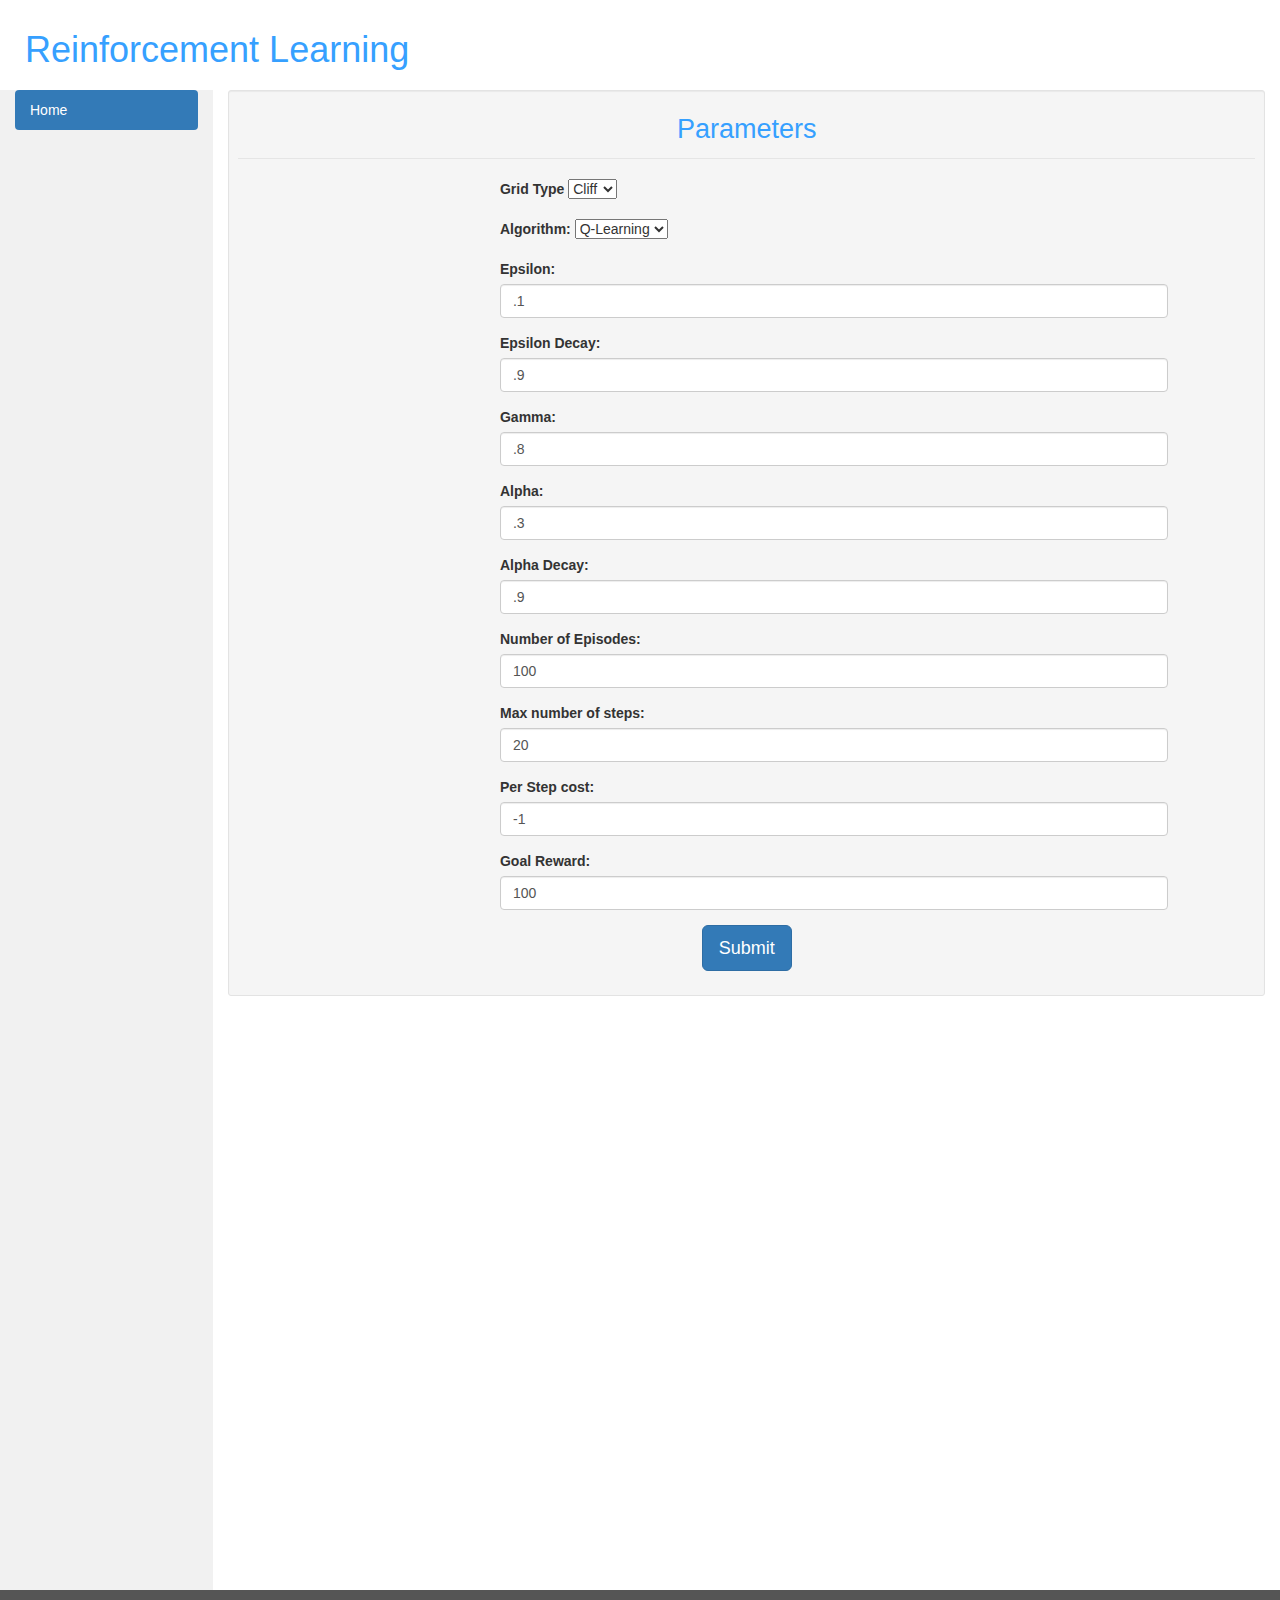
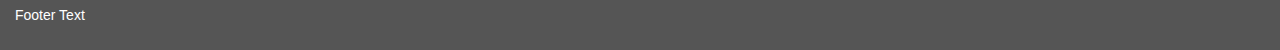
==== FlaskApp/templates/index.html @ 8527aed5 "Select grid type added for sarsa comparison" ====
<!doctype html>
<html>
<head>
    <title>Reinforcement Learning</title>
    <link rel="stylesheet" href="https://maxcdn.bootstrapcdn.com/bootstrap/3.4.0/css/bootstrap.min.css">
    <script src="https://ajax.googleapis.com/ajax/libs/jquery/3.3.1/jquery.min.js"></script>
    <script src="https://maxcdn.bootstrapcdn.com/bootstrap/3.4.0/js/bootstrap.min.js"></script>
    <link rel="stylesheet" href="../static/css/styles.css">
    <script src="../static/javascript/loading.js"></script>


</head>
<body>
<div class="container-fluid">
    <div class="header">
        <h1>Reinforcement Learning</h1>
    </div>
    <div class="row content">
        <div class="col-sm-2 sidenav">

            <ul class="nav nav-pills nav-stacked">
                <li class="active"><a href="{{ url_for('index') }}">Home</a></li>

            </ul><br>

        </div>
        <div class="col-md-10">
            <div class="well well-sm">
                <form class="form-horizontal" action="/run" method="post">
                    <fieldset>
                        <legend class="text-center header">Parameters</legend>
                        <div class="form-group">
                            <span class="col-md-1 col-md-offset-2 text-center"><i class="fa fa-user bigicon"></i></span>
                            <div class="col-md-8">
                                <label for="grid_type">Grid Type </label>
                                <select id="grid_type" name="grid_type">
                                    <option value="grid_cliff">Cliff</option>
                                    <option value="grid_standard">Grid</option>

                                </select>

                            </div>
                        </div>
                        <div class="form-group">
                            <span class="col-md-1 col-md-offset-2 text-center"><i class="fa fa-user bigicon"></i></span>
                            <div class="col-md-8">
                                <label for="algorithm">Algorithm: </label>
                                <select id="algorithm" name="algorithm">
                                    <option value="q-learning">Q-Learning</option>
                                    <option value="sarsa">SARSA</option>

                                </select>

                            </div>
                        </div>
                        <div class="form-group">
                            <span class="col-md-1 col-md-offset-2 text-center"><i class="fa fa-user bigicon"></i></span>
                            <div class="col-md-8">
                                <label for="epsilon">Epsilon: </label>
                                <input id="epsilon" name="epsilon" type="number" min="0" max="1" step=".1" value=".1" class="form-control">
                            </div>
                        </div>
                        <div class="form-group">
                            <span class="col-md-1 col-md-offset-2 text-center"><i class="fa fa-user bigicon"></i></span>
                            <div class="col-md-8">
                                <label for="epsilon_decay">Epsilon Decay: </label>
                                <input id="epsilon_decay" name="epsilon_decay" type="number" min="0" max="1" step=".0001" value=".9" class="form-control">
                            </div>
                        </div>

                        <div class="form-group">
                            <span class="col-md-1 col-md-offset-2 text-center"><i class="fa fa-envelope-o bigicon"></i></span>
                            <div class="col-md-8">
                                <label for="gamma">Gamma: </label>
                                <input id="gamma" name="gamma" type="number" min="0" max="1" step=".1" value=".8" class="form-control">
                            </div>
                        </div>

                        <div class="form-group">
                            <span class="col-md-1 col-md-offset-2 text-center"><i class="fa fa-phone-square bigicon"></i></span>
                            <div class="col-md-8">
                                <label for="alpha">Alpha: </label>
                                <input id="alpha" name="alpha" type="number" min="0" max="1" step=".1" value=".3" class="form-control">
                            </div>
                        </div>

                        <div class="form-group">
                            <span class="col-md-1 col-md-offset-2 text-center"><i class="fa fa-phone-square bigicon"></i></span>
                            <div class="col-md-8">
                                <label for="alpha_decay">Alpha Decay: </label>
                                <input id="alpha_decay" name="alpha_decay" type="number" min="0" max="1" step=".1" value=".9" class="form-control">
                            </div>
                        </div>

                        <div class="form-group">
                            <span class="col-md-1 col-md-offset-2 text-center"><i class="fa fa-phone-square bigicon"></i></span>
                            <div class="col-md-8">
                                <label for="episode">Number of Episodes: </label>
                                <input id="episode" name="episode" type="number"  min="10" max="1000" step="10" value="100" class="form-control">
                            </div>
                        </div>
                        <div class="form-group">
                            <span class="col-md-1 col-md-offset-2 text-center"><i class="fa fa-phone-square bigicon"></i></span>
                            <div class="col-md-8">
                                <label for="max_steps">Max number of steps: </label>
                                <input id="max_steps" name="max_steps" type="number"  min="10" max="1000" step="5" value="20" class="form-control">
                            </div>
                        </div>
                        <div class="form-group">
                            <span class="col-md-1 col-md-offset-2 text-center"><i class="fa fa-phone-square bigicon"></i></span>
                            <div class="col-md-8">
                                <label for="per_step_cost">Per Step cost: </label>
                                <input  id="per_step_cost" name="per_step_cost" type="number" min="-5" max="-1" step="1" value="-1" class="form-control">
                            </div>
                        </div>
                        <div class="form-group">
                            <span class="col-md-1 col-md-offset-2 text-center"><i class="fa fa-phone-square bigicon"></i></span>
                            <div class="col-md-8">
                                <label for="goal_reward">Goal Reward: </label>
                                <input  id="goal_reward"  name="goal_reward"  type="number" min="10" max="2000" step="10" value="100" class="form-control">
                            </div>
                        </div>
                        <div class="form-group">
                            <div class="col-md-12 text-center">
                                <div id="loading"></div>
                                <button type="submit" class="btn btn-primary btn-lg" onclick="loading();">Submit</button>
                            </div>
                        </div>
                    </fieldset>
                </form>
            </div>
        </div>
    </div>


</div>







<footer class="container-fluid">
    <p>Footer Text</p>
</footer>

</body>
</html>
---- FlaskApp/static/css/styles.css ----
/*Bootstrap custom css*/
/* Set height of the grid so .sidenav can be 100% (adjust if needed) */
.row.content {height: 1500px}

/* Set gray background color and 100% height */
.sidenav {
    background-color: #f1f1f1;
    height: 100%;
}

/* Set black background color, white text and some padding */
footer {
    background-color: #555;
    color: white;
    padding: 15px;
}

/* On small screens, set height to 'auto' for sidenav and grid */
@media screen and (max-width: 767px) {
    .sidenav {
        height: auto;
        padding: 15px;
    }
    .row.content {height: auto;}
}


/* Style for canvas and q-table*/
#q_table {
    font-family: "Trebuchet MS", Arial, Helvetica, sans-serif;
    border-collapse: collapse;
    width: 100%;


}

#q_table td, #q_table th {
    border: 1px solid #ddd;
    padding: 8px;

}

#q_table tr:nth-child(even){background-color: #f2f2f2;}

#q_table tr:hover {background-color: #ddd;}

#q_table th {
    padding-top: 12px;
    padding-bottom: 12px;
    text-align: left;
    background-color: #4CAF50;
    color: white;
}
canvas{
    width: 100%;
    height: auto;

}

/* Bootstrap custom css for form*/
.header {
    color: #36A0FF;
    font-size: 27px;
    padding: 10px;
}

.bigicon {
    font-size: 35px;
    color: #36A0FF;
}

div#loading {
    margin: 0 auto;
    width: 100px;
    height: 30px;
    display: none;
    background: url(../gif/ajax-loader.gif) no-repeat;
    cursor: wait;
}
#graph {
    height: 100%;
    width: 100%;
}
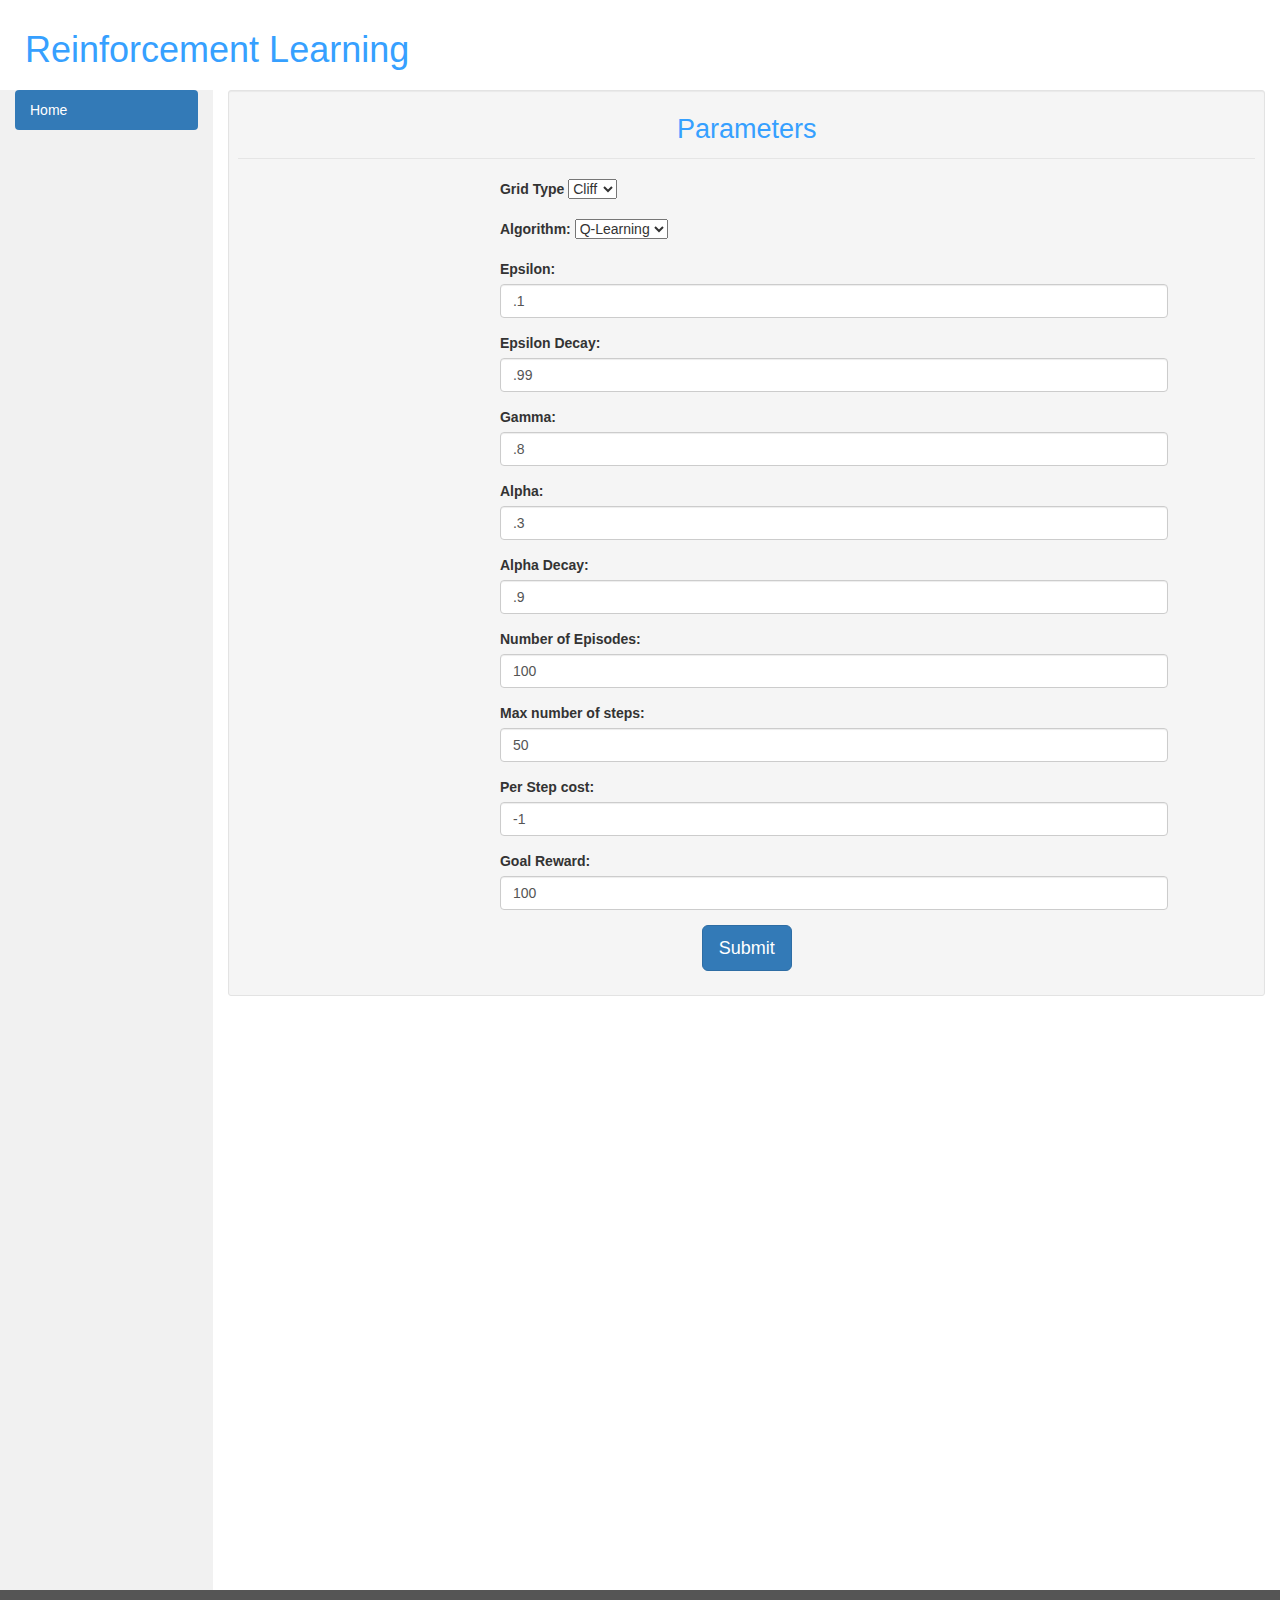
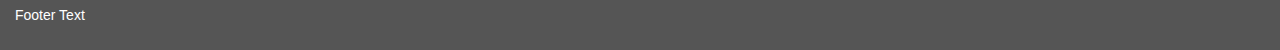
==== commit 2d13c558: "timimg changed on main page" ====
--- a/FlaskApp/templates/index.html
+++ b/FlaskApp/templates/index.html
@@ -64,7 +64,7 @@
                             <span class="col-md-1 col-md-offset-2 text-center"><i class="fa fa-user bigicon"></i></span>
                             <div class="col-md-8">
                                 <label for="epsilon_decay">Epsilon Decay: </label>
-                                <input id="epsilon_decay" name="epsilon_decay" type="number" min="0" max="1" step=".0001" value=".9" class="form-control">
+                                <input id="epsilon_decay" name="epsilon_decay" type="number" min="0" max="1" step=".0001" value=".99" class="form-control">
                             </div>
                         </div>
 
@@ -103,7 +103,7 @@
                             <span class="col-md-1 col-md-offset-2 text-center"><i class="fa fa-phone-square bigicon"></i></span>
                             <div class="col-md-8">
                                 <label for="max_steps">Max number of steps: </label>
-                                <input id="max_steps" name="max_steps" type="number"  min="10" max="1000" step="5" value="20" class="form-control">
+                                <input id="max_steps" name="max_steps" type="number"  min="40" max="300" step="5" value="50" class="form-control">
                             </div>
                         </div>
                         <div class="form-group">
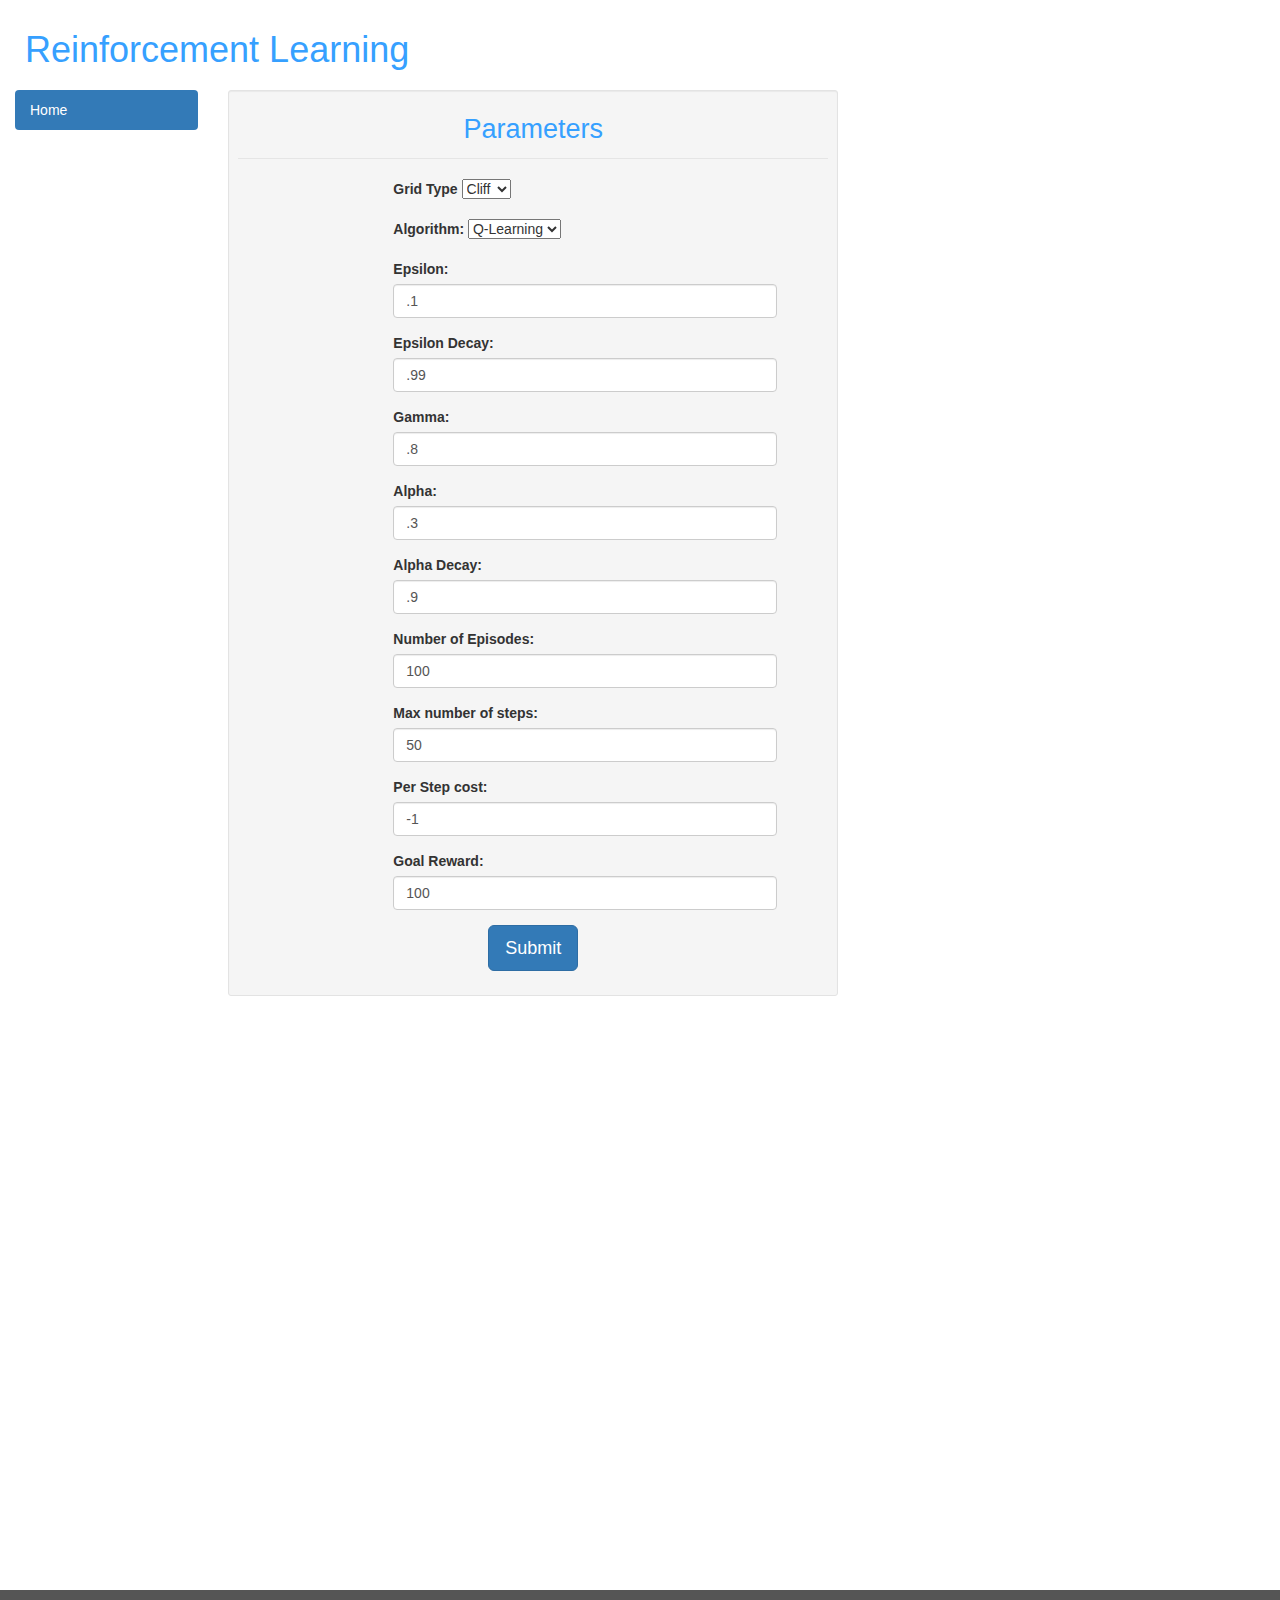
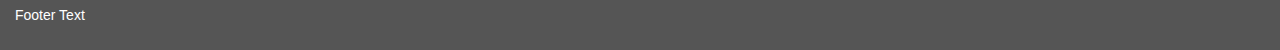
==== commit df89c479: "Bootstrap mobile menue added to result page" ====
--- a/FlaskApp/templates/index.html
+++ b/FlaskApp/templates/index.html
@@ -16,7 +16,7 @@
         <h1>Reinforcement Learning</h1>
     </div>
     <div class="row content">
-        <div class="col-sm-2 sidenav">
+        <div class="col-md-2 sidenav">
 
             <ul class="nav nav-pills nav-stacked">
                 <li class="active"><a href="{{ url_for('index') }}">Home</a></li>
@@ -24,7 +24,7 @@
             </ul><br>
 
         </div>
-        <div class="col-md-10">
+        <div class="col-md-6">
             <div class="well well-sm">
                 <form class="form-horizontal" action="/run" method="post">
                     <fieldset>
--- a/FlaskApp/static/css/styles.css
+++ b/FlaskApp/static/css/styles.css
@@ -4,7 +4,7 @@
 
 /* Set gray background color and 100% height */
 .sidenav {
-    background-color: #f1f1f1;
+    /*background-color: #f1f1f1;*/
     height: 100%;
 }
 
@@ -16,7 +16,7 @@
 }
 
 /* On small screens, set height to 'auto' for sidenav and grid */
-@media screen and (max-width: 767px) {
+@media screen and (max-width: 1000px) {
     .sidenav {
         height: auto;
         padding: 15px;
@@ -80,4 +80,12 @@
 #graph {
     height: 100%;
     width: 100%;
+}
+
+@media (min-width: 768px) {
+    .collapse.dont-collapse-sm {
+        display: block;
+        height: auto !important;
+        visibility: visible;
+    }
 }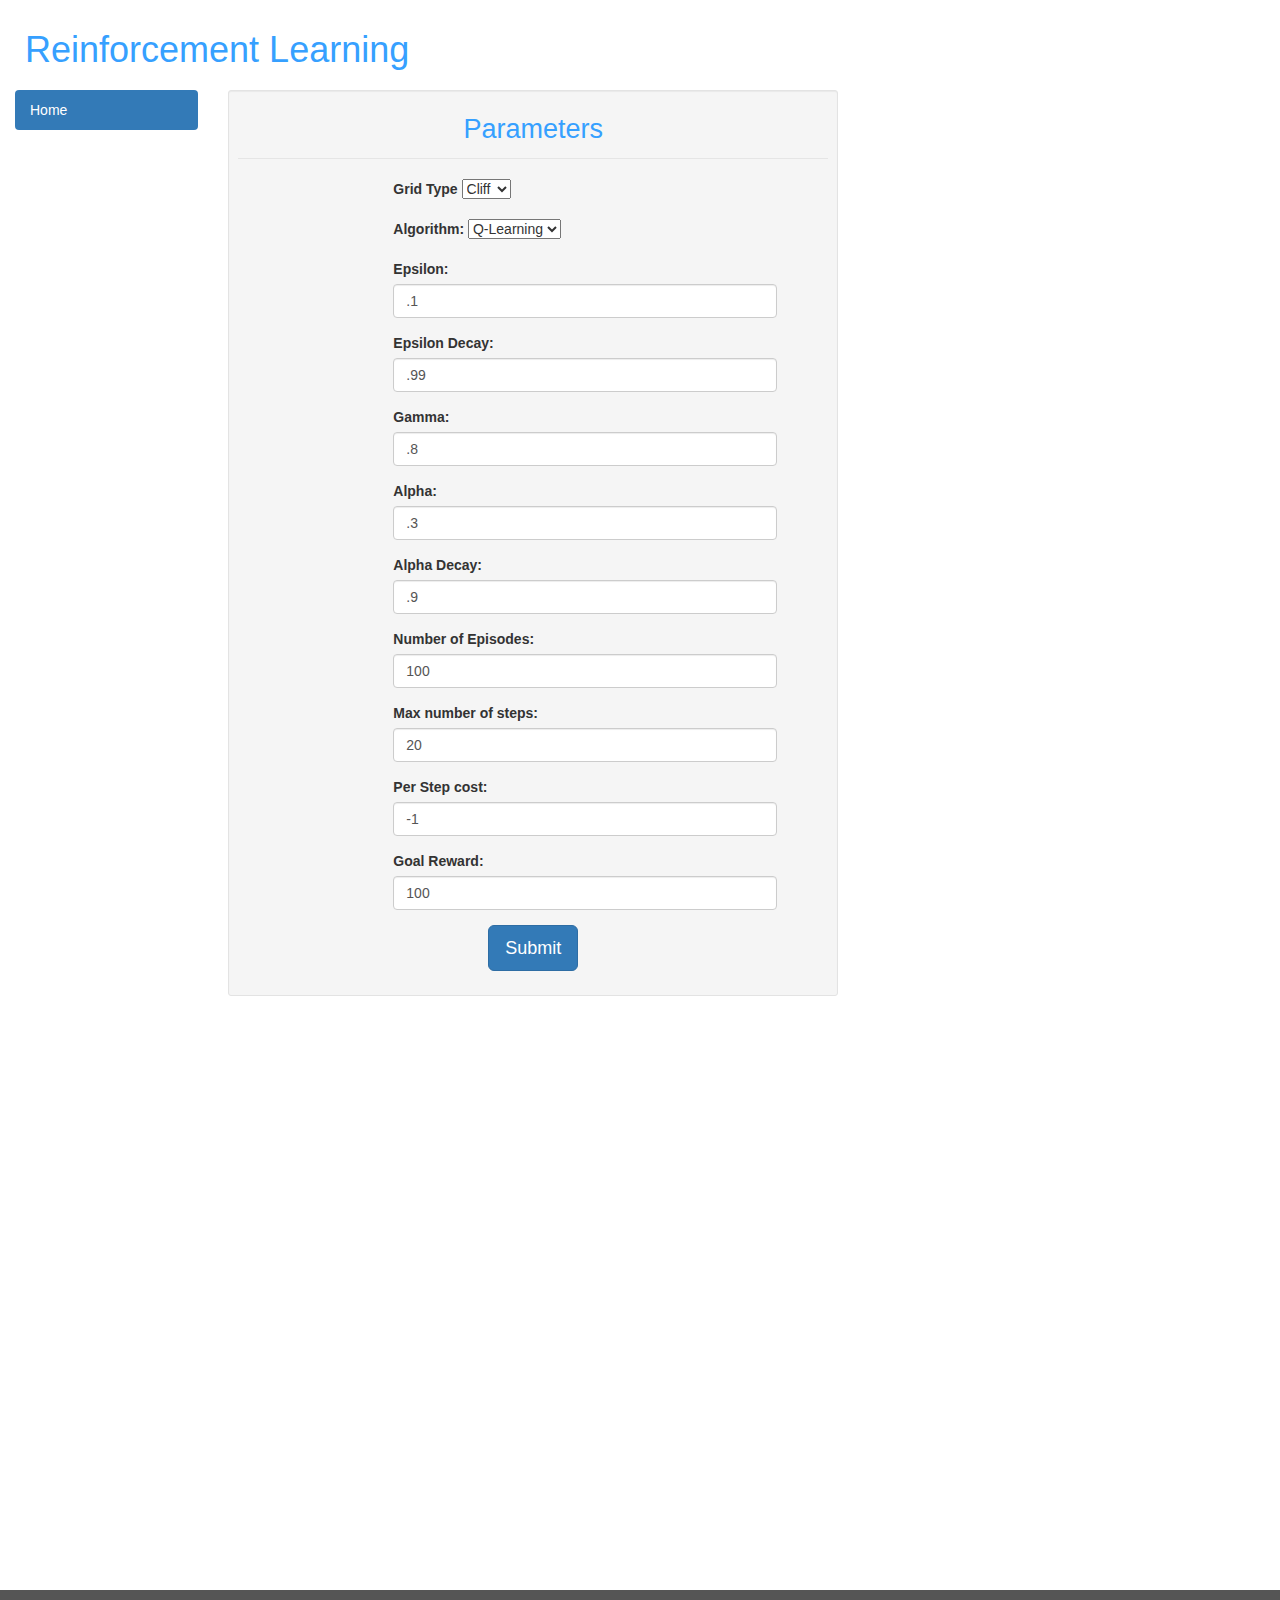
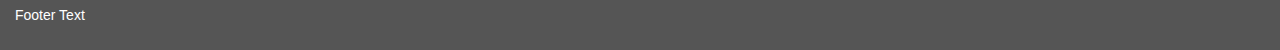
==== commit 78ac2c0b: "grid change and epsilon decay limited to range" ====
--- a/FlaskApp/templates/index.html
+++ b/FlaskApp/templates/index.html
@@ -64,7 +64,7 @@
                             <span class="col-md-1 col-md-offset-2 text-center"><i class="fa fa-user bigicon"></i></span>
                             <div class="col-md-8">
                                 <label for="epsilon_decay">Epsilon Decay: </label>
-                                <input id="epsilon_decay" name="epsilon_decay" type="number" min="0" max="1" step=".0001" value=".99" class="form-control">
+                                <input id="epsilon_decay" name="epsilon_decay" type="number" min=".99" max=".999" step=".001" value=".99" class="form-control">
                             </div>
                         </div>
 
@@ -103,7 +103,7 @@
                             <span class="col-md-1 col-md-offset-2 text-center"><i class="fa fa-phone-square bigicon"></i></span>
                             <div class="col-md-8">
                                 <label for="max_steps">Max number of steps: </label>
-                                <input id="max_steps" name="max_steps" type="number"  min="40" max="300" step="5" value="50" class="form-control">
+                                <input id="max_steps" name="max_steps" type="number"  min="20" max="100" step="20" value="20" class="form-control">
                             </div>
                         </div>
                         <div class="form-group">
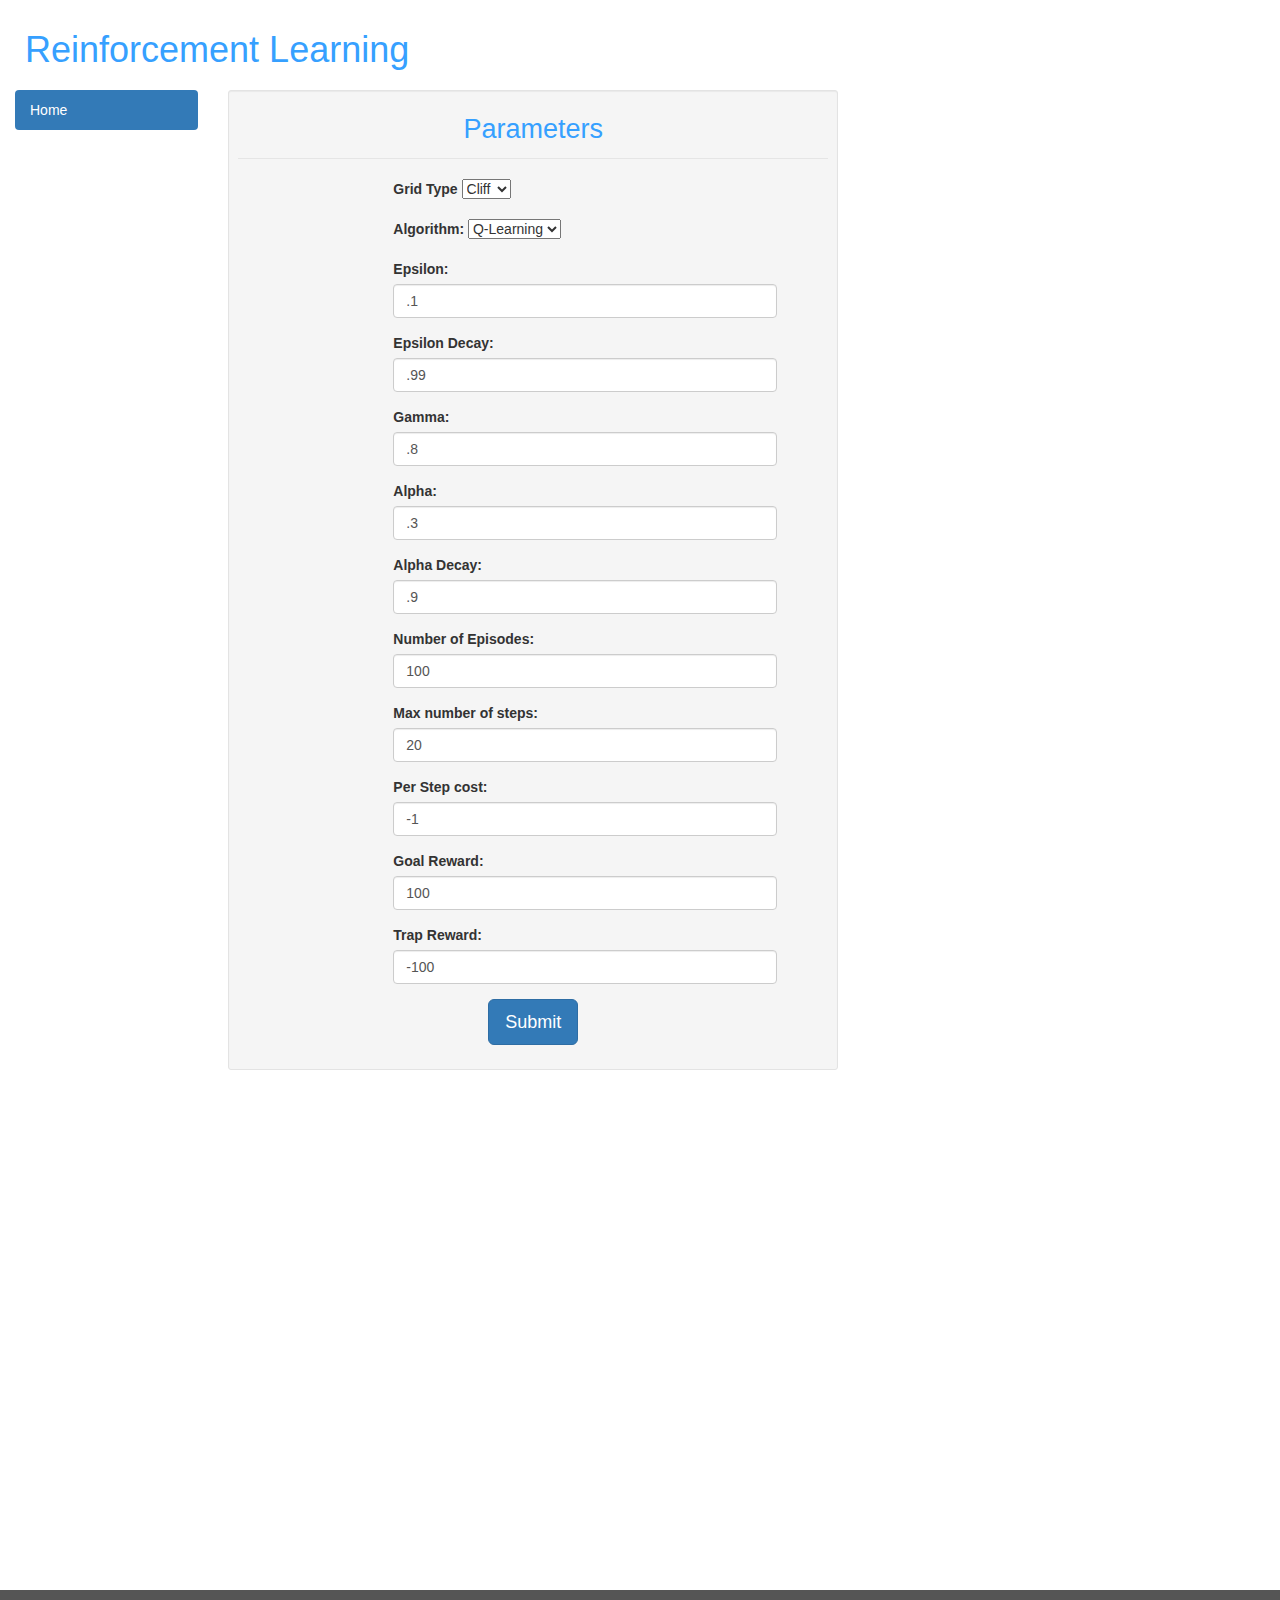
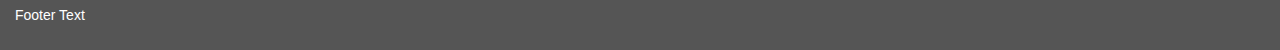
==== commit a9122ba5: "trap reward added to forms" ====
--- a/FlaskApp/templates/index.html
+++ b/FlaskApp/templates/index.html
@@ -64,7 +64,7 @@
                             <span class="col-md-1 col-md-offset-2 text-center"><i class="fa fa-user bigicon"></i></span>
                             <div class="col-md-8">
                                 <label for="epsilon_decay">Epsilon Decay: </label>
-                                <input id="epsilon_decay" name="epsilon_decay" type="number" min=".99" max=".999" step=".001" value=".99" class="form-control">
+                                <input id="epsilon_decay" name="epsilon_decay" type="number" min=".9" max=".999" step=".001" value=".99" class="form-control">
                             </div>
                         </div>
 
@@ -117,13 +117,20 @@
                             <span class="col-md-1 col-md-offset-2 text-center"><i class="fa fa-phone-square bigicon"></i></span>
                             <div class="col-md-8">
                                 <label for="goal_reward">Goal Reward: </label>
-                                <input  id="goal_reward"  name="goal_reward"  type="number" min="10" max="2000" step="10" value="100" class="form-control">
+                                <input  id="goal_reward"  name="goal_reward"  type="number" min="10" max="500" step="10" value="100" class="form-control">
+                            </div>
+                        </div>
+                        <div class="form-group">
+                            <span class="col-md-1 col-md-offset-2 text-center"><i class="fa fa-phone-square bigicon"></i></span>
+                            <div class="col-md-8">
+                                <label for="trap_reward">Trap Reward: </label>
+                                <input  id="trap_reward"  name="trap_reward"  type="number" min="0" max="-500" step="10" value="-100" class="form-control">
                             </div>
                         </div>
                         <div class="form-group">
                             <div class="col-md-12 text-center">
                                 <div id="loading"></div>
-                                <button type="submit" class="btn btn-primary btn-lg" onclick="loading();">Submit</button>
+                                <button type="submit" class="btn btn-primary btn-lg">Submit</button>
                             </div>
                         </div>
                     </fieldset>
